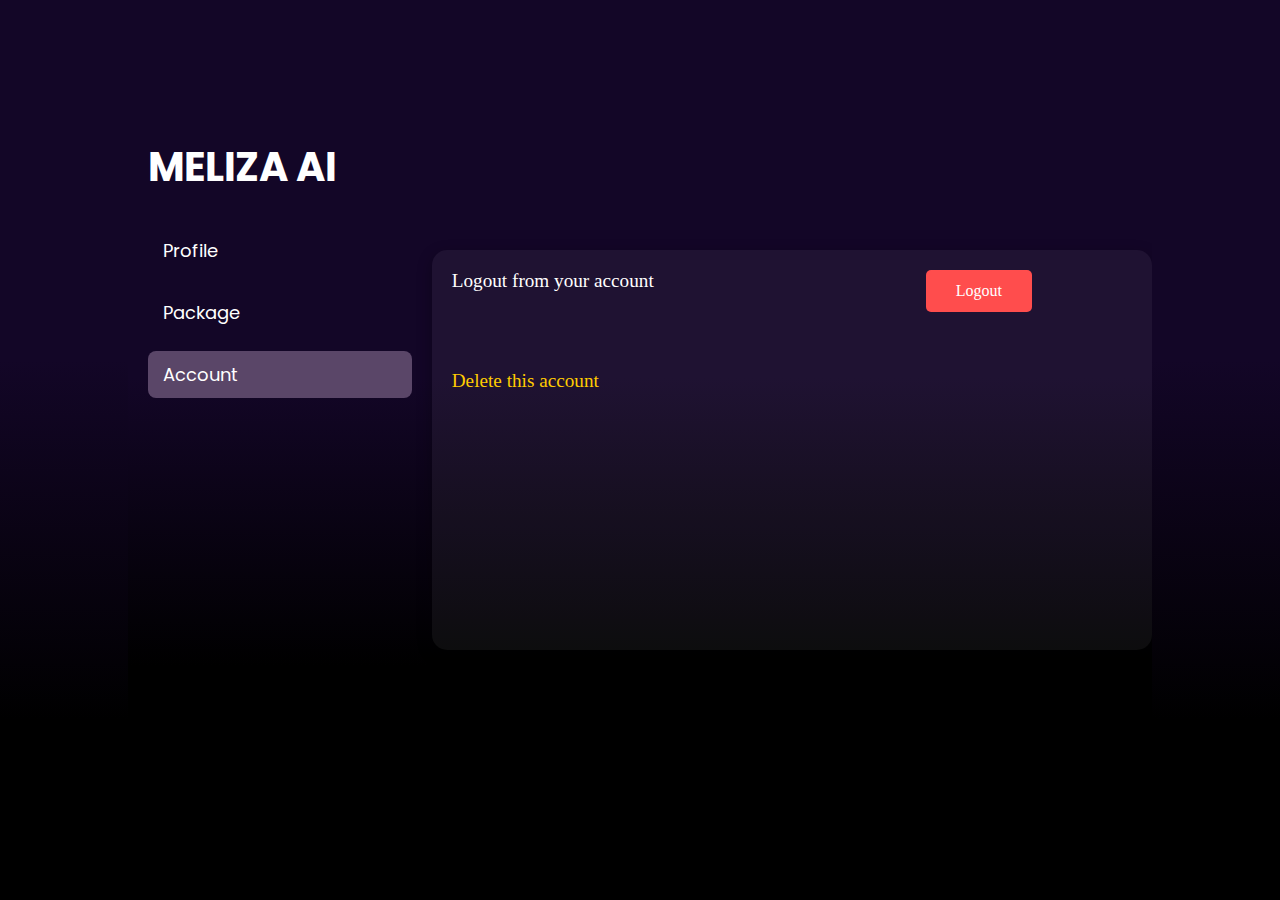
==== account.html @ d202717b "Full website" ====
<!DOCTYPE html>
<html lang="en">
<head>
    <meta charset="UTF-8">
    <meta name="viewport" content="width=device-width, initial-scale=1.0">
    <title>Meliza AI - Account Settings</title>
    <link href="https://fonts.googleapis.com/css2?family=Poppins:wght@400;600&display=swap" rel="stylesheet">
    <link rel="stylesheet" href="account.css">
</head>
<body>
    <div class="container">
        <div class="sidebar">
            <h1 class="title">MELIZA AI</h1>
            <div class="menu">
              <div class="menu-item"><a href="Profile.html">Profile</a></div>
              <div class="menu-item"><a href="Package.html">Package</a> </div>
              <div class="menu-item active">Account</div>
              <div class="logout"><a href="index.html">Logout</a></div>
            </div>
          </div>
        <div class="content">
            <div class="account-box">
                <p>Logout from your account</p>
                <button class="logout-btn" onclick="logout()">Logout</button>
                <p class="delete-account" onclick="deleteAccount()">Delete this account</p>
            </div>
        </div>
    </div>

    <script src="account.js"></script>
</body>
</html>
---- account.css ----
body {
    font-family: 'Poppins', sans-serif;
    background: linear-gradient(180deg, #130627 40%, #000000 80%);
    color: #ffffff;
    margin: 0;
    display: flex;
    height: 100vh;
    justify-content: center;
    align-items: center;
}

.container {
    display: flex;
    width: 80%;
    height: 80vh;
    background: linear-gradient(180deg, #130627 40%, #000000 80%);
    border-radius: 15px;
    overflow: hidden;
    align-items: left;
}

.sidebar {
    width: 300px;
    padding: 20px;
    text-align: left;
    /* Align content to the left */
}

.title {
    font-size: 40px;
    font-weight: bold;
    margin-bottom: 30px;
    color: #ffffff;
}

.menu {
    display: flex;
    flex-direction: column;
    gap: 15px;
}

.menu-item {
    font-size: 18px;
    padding: 10px 15px;
    cursor: pointer;
    border-radius: 8px;
    transition: background-color 0.3s;
    background: transparent;
    /* Default background is transparent */
}
.menu-item a{
    text-decoration: none;
    color: #fff;
}
.menu-item.active {
    background-color: #5a4668;
    color: white;
}

.menu-item:hover {
    background-color: #40294a;
    color: #ffffff;
}

.content {
    width: 80%;
    background: linear-gradient(180deg, #130627 40%, #000000 80%);
    display: flex;
    justify-content: center;
    align-items: center;
}

.account-box {
    background-color: rgba(255, 255, 255, 0.05);
    padding: 200px;
    border-radius: 15px;
    width: 70%;
    box-shadow: 0 5px 15px rgba(0, 0, 0, 0.3);
    position: relative;
    /* Ensure relative positioning for the absolute elements inside */
    display: flex;
    flex-direction: column;
    justify-content: flex-start;
}

.account-box p {
    font-size: 1.2em;
    font-family: JetBrains Mono;
    margin: 0;
    position: absolute;
    top: 20px;
    left: 20px;
}

.logout-btn {
    background-color: #ff4d4d;
    border: none;
    color: white;
    padding: 12px 30px;
    cursor: pointer;
    border-radius: 5px;
    font-size: 1em;
    transition: background-color 0.3s;
    position: absolute;
    top: 20px;
    right: 20px;
    font-family: JetBrains-Mono;
}

.logout-btn:hover {
    background-color: #e63e3e;
}

.delete-account {
    color: #ffcc00;
    cursor: pointer;
    font-size: 1em;
    position: absolute;
    top: 70px;
    /* Ensure it stays below the logout button */
    right: 20px;
    /* Align it to the right side */
    transition: color 0.3s;
    font-family: JetBrains-Mono;
    padding-top: 100px;
    margin-left: 50px;
    margin-right: 10px;

}

.delete-account:hover {
    color: #ffaa00;
}

.packages {
    width: 80%;
    display: flex;
    justify-content: space-around;
    align-items: center;
    padding: 10px;
    background-color: rgba(255, 255, 255, 0.05);
    border-radius: 20px;
}

.package {
    background-color: #2a2a3c;
    /* Same background color for all boxes */
    border-radius: 10px;
    width: 30%;
    /* Fixed width for uniform size */
    height: 450px;
    /* Fixed height for uniform size */
    padding: 20px;
    text-align: center;
    box-shadow: 0 5px 15px rgba(0, 0, 0, 0.5);
    display: flex;
    flex-direction: column;
    justify-content: space-between;
    box-sizing: border-box;
    transition: transform 0.3s;
}
.P{
    display: flex;
    align-items: left;
}
.price{
    display: grid;
}

/* Highlight the Pro package */

.package.starter {
    border: 2px solid #ffffff;
    /* Highlighted border for Pro package */
}
.package.starter button{
    margin-bottom: 100px;

}
.package img {
    width: 50px;
    height: 70px;
    margin-bottom: 10px;
    margin-top: 25px;
}

.package:hover {
    transform: scale(1.05);
    /* Hover effect for all packages */
}

h3 {
    color: #ffffff;
    font-size: 20px;
    margin-bottom: 10px;
    font-family: JetBrains Mono;
    text-align: left;
}
.price p{
    text-align: left;
}
.price {
    font-size: 1.2em;
    margin: 10px 0;
    font-family: JetBrains Mono;
}

ul {
    font-size: 0.8em;
    font-family: JetBrains Mono;
    list-style-type: none;
    padding: 0;
    text-align: left;
    flex-grow: 1;
    /* Push button to the bottom */
}

ul li {
    margin: 8px 0;
    position: relative;
}

ul li::before {
    content: '✔';
    color: #00d9ff;
    margin-right: 10px;
}

button {
    background-color: #0fb0cc;
    border: none;
    color: white;
    padding: 10px 10px;
    cursor: pointer;
    border-radius: 30px;
    transition: background-color 0.3s;
}

button.current {
    background-color: #555;
    cursor: default;
}

button:hover {
    background-color: #00b8d4;
}

button.current:hover {
    background-color: #555;
}
.logout{
    display: none;
}
.settings-form {
    flex: 1 1 70%;
    width: 70%;
    margin-left: 5%;
    background: #211532;
    padding: 30px;
    border-radius: 10px;
    align-items: center;
    justify-content: center;
  }
  
  form {
    display: flex;
    flex-direction: column;
    gap: 20px;
    width: 760px;
    height: 512px;
  }
  
  .form-group,
  .form-group1 {
    display: flex;
    flex-direction: column;
    justify-content: space-between; /* Keep password and theme side by side */
    align-items: flex-start; /* Align content at the top */
    gap: 20px;
  }
  
  .form-group1 .container {
    margin-top: 20px;
  }
  
  label {
    margin-bottom: 8px;
    font-size: 14px;
    font-weight: bold;
  }
  
  .password-theme {
    display: flex;
    justify-content: space-between; /* Adjust space between password and theme */
    align-items: center; /* Vertically align the elements */
    gap: 20px; /* Space between the password input and theme options */
  }
  
  .password-theme input[type="password"] {
    flex: 1;
  }
  
  .theme-options {
    display: flex;
    gap: 10px;
  }
  
  .theme-options label {
    display: flex;
    align-items: center;
    gap: 5px;
  }
  .password{
      display: grid;
  }
  input[type="text"],
  input[type="email"],
  input[type="password"] {
    padding: 15px;
    width: 624px;
    border: none;
    border-radius: 15px;
    background: #7c7685;
    color: #ffffff;
    font-size: 1rem;
    outline: none;
    transition: background 0.3s ease;
  }
  input[type="password"] {
    padding: 15px;
    width: 279px;
    border: none;
    border-radius: 15px;
    background: #7c7685;
    color: #ffffff;
    font-size: 1rem;
    outline: none;
    transition: background 0.3s ease;
  }
  input[type="text"]:focus,
  input[type="email"]:focus,
  input[type="password"]:focus {
    background: #ffffff;
  }
  
  .theme-options {
    display: flex;
    width: 276px;
    gap: 20px;
    align-items: center;
    padding: 15px;
    border: none;
    border-radius: 15px;
    background: #7c7685;
    color: #ffffff;
    font-size: 1rem;
    outline: none;
    transition: background 0.3s ease;
  }
  
  .theme-options label {
    cursor: pointer;
  }
  
  button {
    padding: 10px 15px;
    border: none;
    border-radius: 5px;
    background: #007bff;
    color: #ffffff;
    font-size: 1rem;
    cursor: pointer;
    transition: background 0.3s ease;
    margin-left: auto;
    margin-right: 100px;
  }
  
  button:hover {
    background: #0056b3;
  }
  
 
@media(max-width:768px){
    .settings-form{
        display: none;
    }
    .packages{
        display: none;
        
    }
    .sidebar{
        align-items: center;
        margin-left: auto;
        margin-right: auto;
        right: 50px;
    }
    .logout{
        display: block;
        background-color: #e63e3e;
        border-radius: 10px;
        height: 30px;
        padding: 10px;
    }
    .logout a{
        text-decoration: none;
        color: #fff;
        text-align: center;
        margin-left: 20px;
    }
    .logout:hover{
        background-color: #740404;
        cursor: pointer;
    }
    .content{
        display: none;
    }
}
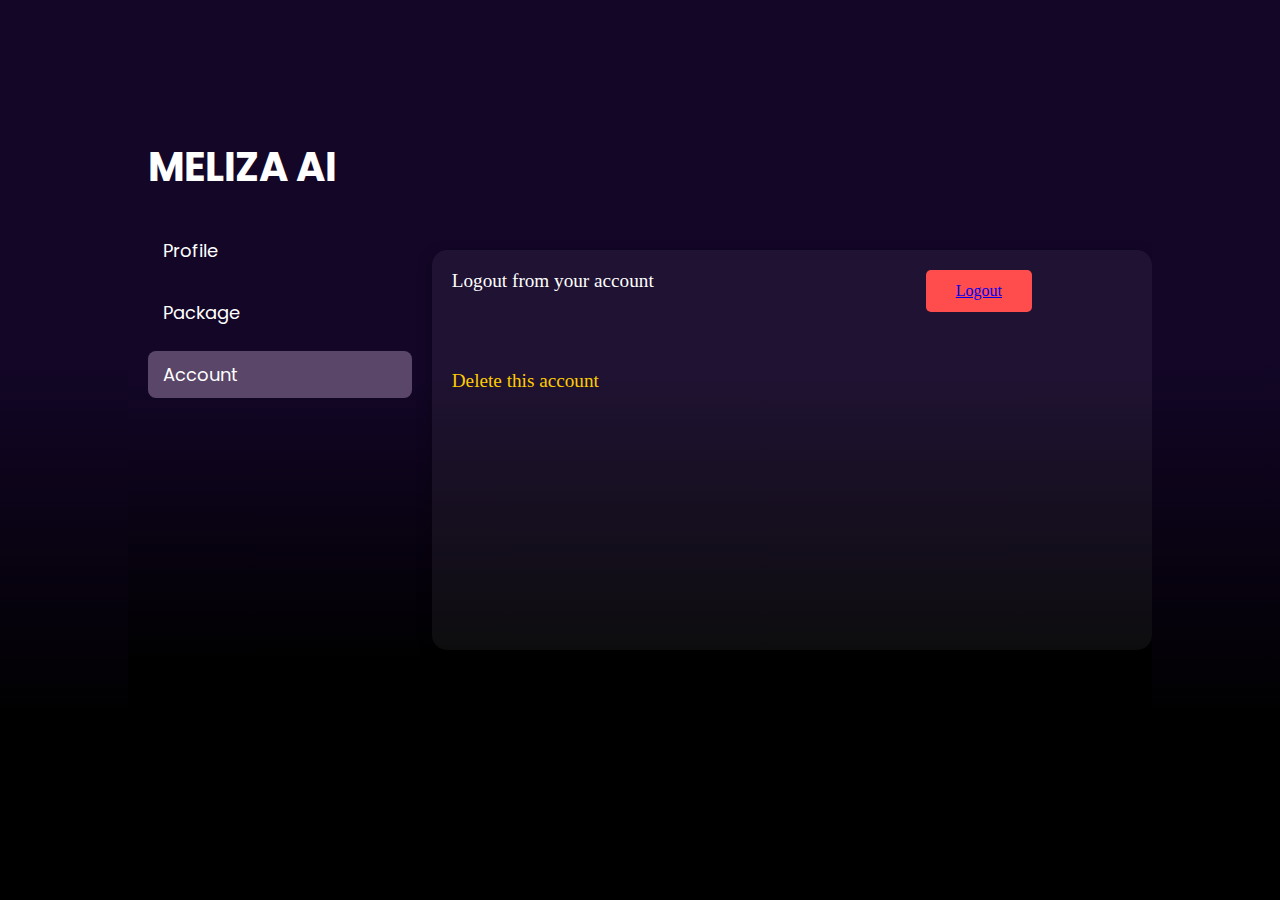
==== commit 9702a868: "Update account.html" ====
--- a/account.html
+++ b/account.html
@@ -21,12 +21,12 @@
         <div class="content">
             <div class="account-box">
                 <p>Logout from your account</p>
-                <button class="logout-btn" onclick="logout()">Logout</button>
-                <p class="delete-account" onclick="deleteAccount()">Delete this account</p>
+                <button class="logout-btn"><a href="index.html">Logout</a> </button>
+                <p class="delete-account" >Delete this account</p>
             </div>
         </div>
     </div>
 
-    <script src="account.js"></script>
+    <script src="accounts.js"></script>
 </body>
 </html>
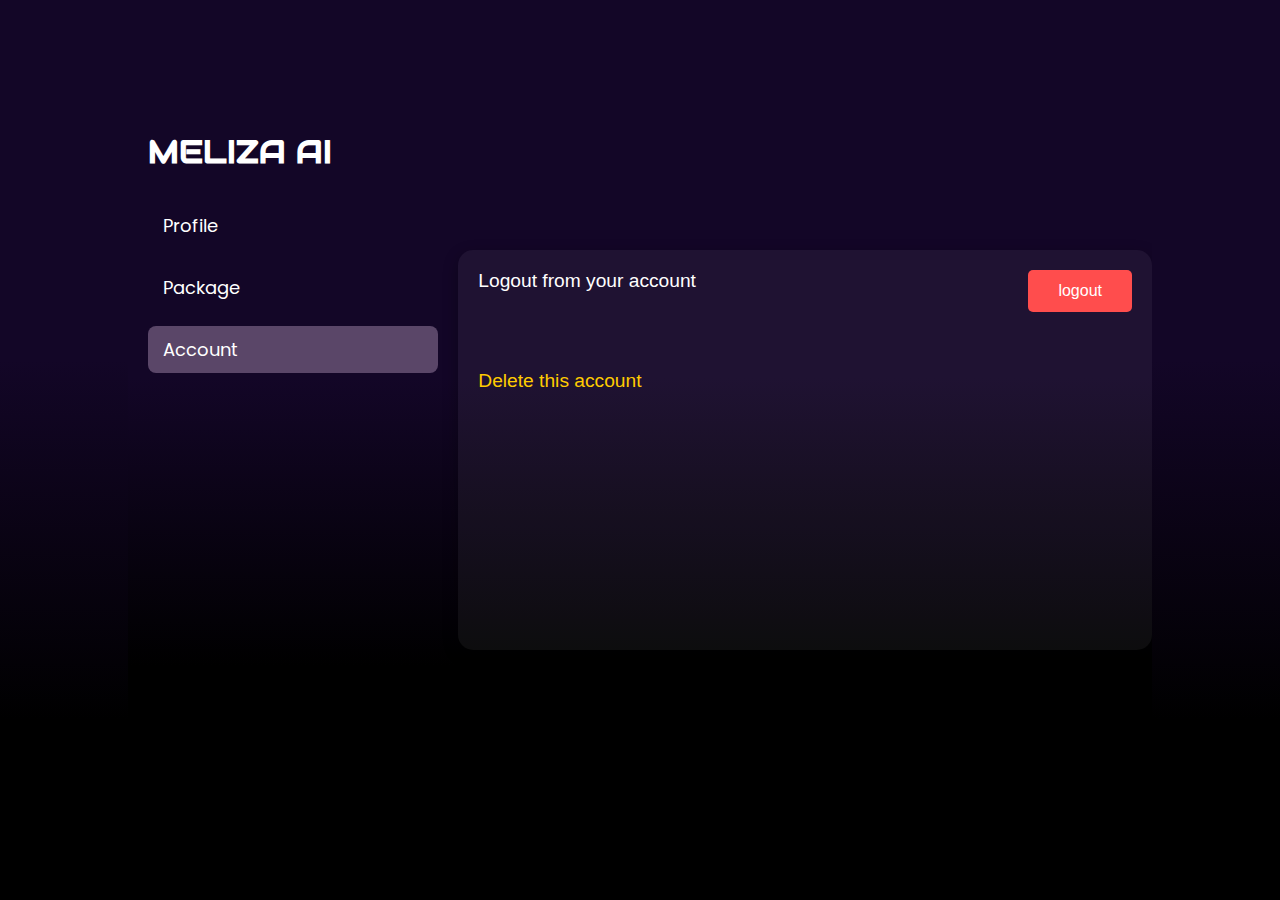
==== commit f0b32738: "updates" ====
--- a/account.html
+++ b/account.html
@@ -5,12 +5,14 @@
     <meta name="viewport" content="width=device-width, initial-scale=1.0">
     <title>Meliza AI - Account Settings</title>
     <link href="https://fonts.googleapis.com/css2?family=Poppins:wght@400;600&display=swap" rel="stylesheet">
+    <link rel="stylesheet" href="https://fonts.googleapis.com/css?family=Audiowide">
+    <link href='https://fonts.googleapis.com/css?family=JetBrains Mono' rel='stylesheet'>
     <link rel="stylesheet" href="account.css">
 </head>
 <body>
     <div class="container">
         <div class="sidebar">
-            <h1 class="title">MELIZA AI</h1>
+            <h1 class="titles"><a href="chat.html">MELIZA AI</a></h1>
             <div class="menu">
               <div class="menu-item"><a href="Profile.html">Profile</a></div>
               <div class="menu-item"><a href="Package.html">Package</a> </div>
@@ -21,12 +23,10 @@
         <div class="content">
             <div class="account-box">
                 <p>Logout from your account</p>
-                <button class="logout-btn"><a href="index.html">Logout</a> </button>
+                <a href="index.html" >logout</a>
                 <p class="delete-account" >Delete this account</p>
             </div>
         </div>
     </div>
-
-    <script src="accounts.js"></script>
 </body>
 </html>
--- a/account.css
+++ b/account.css
@@ -8,7 +8,10 @@
     justify-content: center;
     align-items: center;
 }
-
+#save-settings{
+    width: 30%;
+    border-radius: 20px;
+}
 .container {
     display: flex;
     width: 80%;
@@ -25,14 +28,25 @@
     text-align: left;
     /* Align content to the left */
 }
-
-.title {
-    font-size: 40px;
+.sidebar h1{
+    font-family: "Audiowide";
+
+}
+.titles {
     font-weight: bold;
     margin-bottom: 30px;
-    color: #ffffff;
-}
-
+    color: #ffffff;   
+}
+.titles a{
+    text-decoration: none;
+    color: #fff;
+}
+.title a{
+    text-decoration: none;
+    color: #fff;
+    font-family: "Audiowide";
+    font-size: 35px;
+}
 .menu {
     display: flex;
     flex-direction: column;
@@ -63,7 +77,7 @@
 }
 
 .content {
-    width: 80%;
+    width: 70%;
     background: linear-gradient(180deg, #130627 40%, #000000 80%);
     display: flex;
     justify-content: center;
@@ -85,30 +99,30 @@
 
 .account-box p {
     font-size: 1.2em;
-    font-family: JetBrains Mono;
+    font-family: sans-serif;
     margin: 0;
     position: absolute;
     top: 20px;
     left: 20px;
 }
 
-.logout-btn {
+.account-box a{
     background-color: #ff4d4d;
     border: none;
     color: white;
     padding: 12px 30px;
-    cursor: pointer;
     border-radius: 5px;
     font-size: 1em;
     transition: background-color 0.3s;
     position: absolute;
     top: 20px;
     right: 20px;
-    font-family: JetBrains-Mono;
-}
-
-.logout-btn:hover {
-    background-color: #e63e3e;
+    font-family:sans-serif;
+    text-decoration: none;
+}
+
+.account-box a:hover {
+    background-color: #f08d8d;
 }
 
 .delete-account {
@@ -159,6 +173,9 @@
     box-sizing: border-box;
     transition: transform 0.3s;
 }
+.packages ul li{
+    font-size: 10px;
+}
 .P{
     display: flex;
     align-items: left;
@@ -191,16 +208,16 @@
 
 h3 {
     color: #ffffff;
-    font-size: 20px;
+    font-size: 15px;
     margin-bottom: 10px;
     font-family: JetBrains Mono;
     text-align: left;
 }
 .price p{
     text-align: left;
+    font-size: 12px;
 }
 .price {
-    font-size: 1.2em;
     margin: 10px 0;
     font-family: JetBrains Mono;
 }
@@ -231,6 +248,7 @@
     border: none;
     color: white;
     padding: 10px 10px;
+    width: 100%;
     cursor: pointer;
     border-radius: 30px;
     transition: background-color 0.3s;
@@ -239,6 +257,9 @@
 button.current {
     background-color: #555;
     cursor: default;
+    font-size: 15px;
+    border: 1px solid #ebe8e8;
+    margin-top: 95px;
 }
 
 button:hover {
@@ -314,8 +335,7 @@
       display: grid;
   }
   input[type="text"],
-  input[type="email"],
-  input[type="password"] {
+  input[type="email"] {
     padding: 15px;
     width: 624px;
     border: none;
@@ -331,8 +351,8 @@
     width: 279px;
     border: none;
     border-radius: 15px;
-    background: #7c7685;
-    color: #ffffff;
+    background: #676768;
+    color: #fffbfb;
     font-size: 1rem;
     outline: none;
     transition: background 0.3s ease;
@@ -373,6 +393,7 @@
     transition: background 0.3s ease;
     margin-left: auto;
     margin-right: 100px;
+    width: 100%;
   }
   
   button:hover {
